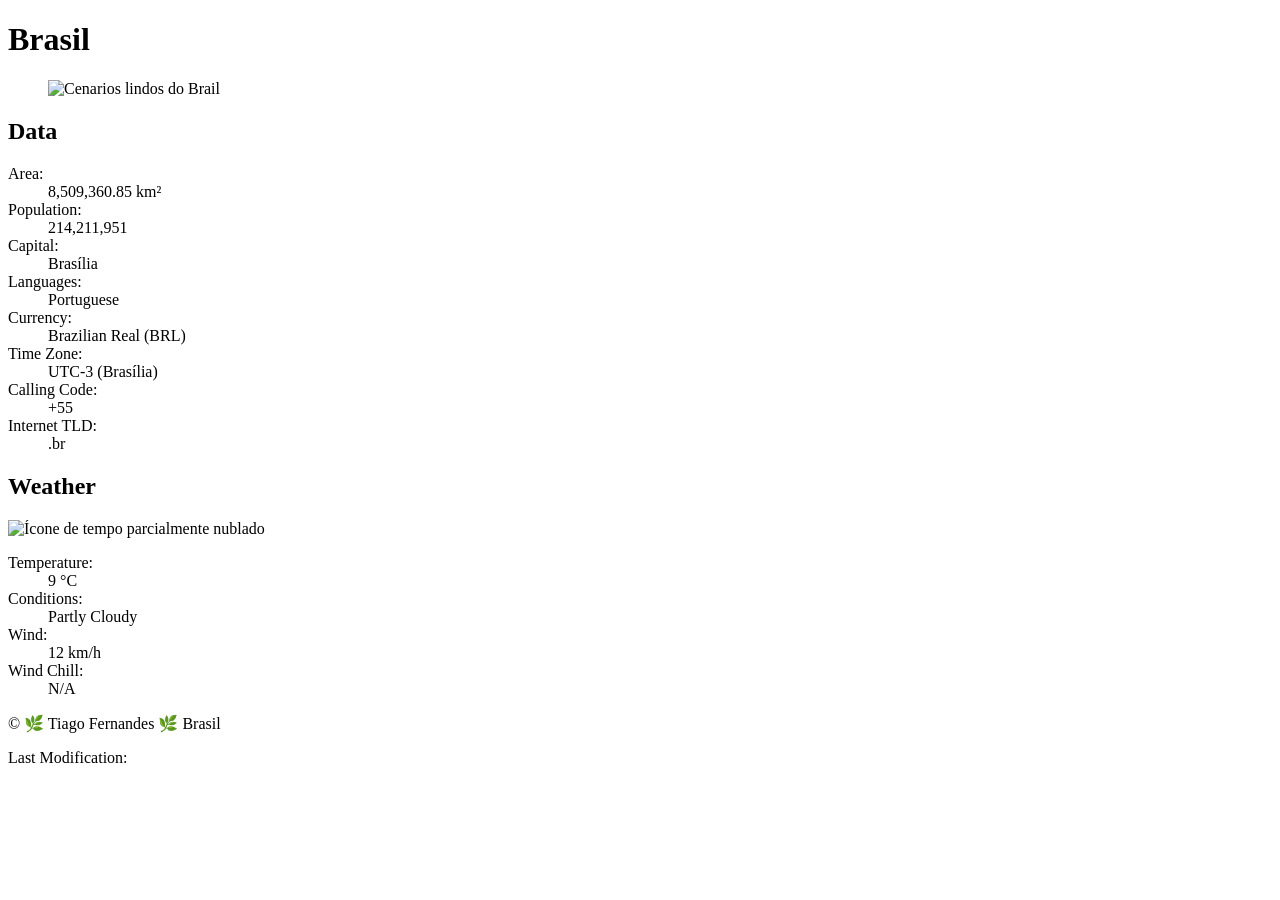
==== local.html @ a6af2937 "Brasil" ====
<!DOCTYPE html>
<html lang="pt-BR">
<head>
  <meta charset="UTF-8">
  <meta name="viewport" content="width=device-width, initial-scale=1.0">
  <title>Brasil | Local</title>
  <meta name="description" content="Dados e clima do Brasil.">
  <link rel="preconnect" href="https://fonts.googleapis.com">
  <link rel="preconnect" href="https://fonts.gstatic.com" crossorigin>
  <link href="https://fonts.googleapis.com/css2?family=Lato:wght@300;400;700&display=swap" rel="stylesheet">
  <link rel="stylesheet" href="styles/local.css">
  <script src="scripts/local.js" defer></script>
</head>
<body>
  <header>
    <h1>Brasil</h1>
  </header>

  <main>
    <figure class="hero">
      <picture>
        <source media="(min-width: 700px)" srcset="images/pao_acucar.webp" width="1200" height="600">
        <img src="images/cristo.webp" width="480" height="640"
             alt="Cenarios lindos do Brail">
      </picture>
    </figure>

    <section class="data" aria-labelledby="data-title">
      <h2 id="data-title">Data</h2>
      <dl>
        <dt>Area:</dt><dd>8,509,360.85 km²</dd>
        <dt>Population:</dt><dd>214,211,951</dd>
        <dt>Capital:</dt><dd>Brasília</dd>
        <dt>Languages:</dt><dd>Portuguese</dd>
        <dt>Currency:</dt><dd>Brazilian Real (BRL)</dd>
        <dt>Time Zone:</dt><dd>UTC-3 (Brasília)</dd>
        <dt>Calling Code:</dt><dd>+55</dd>
        <dt>Internet TLD:</dt><dd>.br</dd>
      </dl>
    </section>

    <section class="weather" aria-labelledby="weather-title">
      <h2 id="weather-title">Weather</h2>
      <img class="weather-icon" src="images/partly-cloudy.svg" width="64" height="64"
           alt="Ícone de tempo parcialmente nublado">
      <dl>
        <dt>Temperature:</dt><dd><span id="temperatura">9</span> °C</dd>
        <dt>Conditions:</dt><dd>Partly Cloudy</dd>
        <dt>Wind:</dt><dd><span id="vento">12</span> km/h</dd>
        <dt>Wind Chill:</dt><dd id="sensacao">N/A</dd>
      </dl>
    </section>
  </main>

  <footer>
    <p>&copy;<span id="currentyear"></span> 🌿 Tiago Fernandes 🌿 Brasil</p>
    <p>Last Modification: <span id="lastModified"></span></p>
  </footer>
</body>
</html>
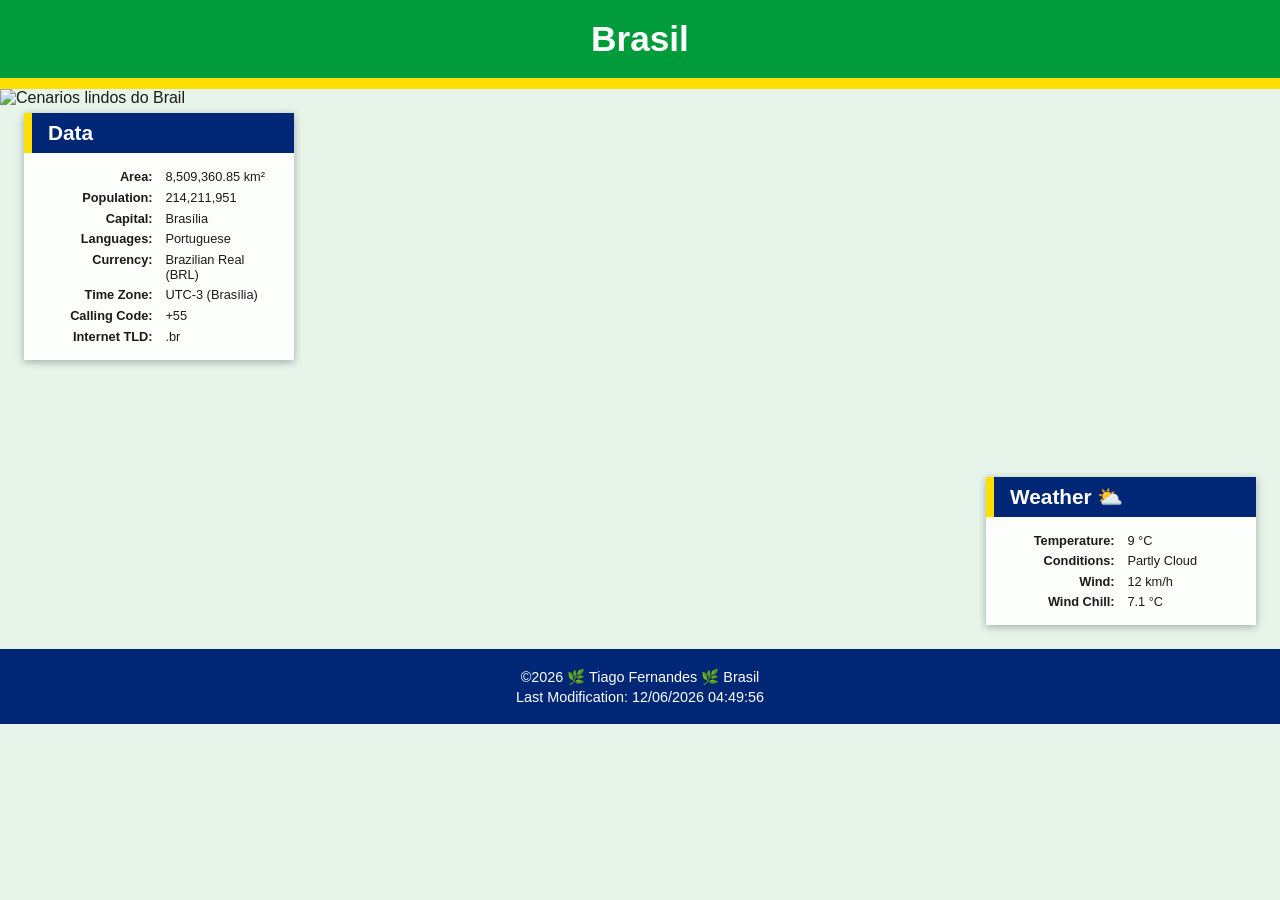
==== commit d0bace50: "Brasil" ====
--- a/local.html
+++ b/local.html
@@ -8,7 +8,7 @@
   <link rel="preconnect" href="https://fonts.googleapis.com">
   <link rel="preconnect" href="https://fonts.gstatic.com" crossorigin>
   <link href="https://fonts.googleapis.com/css2?family=Lato:wght@300;400;700&display=swap" rel="stylesheet">
-  <link rel="stylesheet" href="styles/local.css">
+  <link rel="stylesheet" href="estilos/local.css">
   <script src="scripts/local.js" defer></script>
 </head>
 <body>
@@ -45,7 +45,7 @@
            alt="Ícone de tempo parcialmente nublado">
       <dl>
         <dt>Temperature:</dt><dd><span id="temperatura">9</span> °C</dd>
-        <dt>Conditions:</dt><dd>Partly Cloudy</dd>
+        <dt>Conditions:</dt><dd>Partly Cloud</dd>
         <dt>Wind:</dt><dd><span id="vento">12</span> km/h</dd>
         <dt>Wind Chill:</dt><dd id="sensacao">N/A</dd>
       </dl>
--- a/estilos/local.css
+++ b/estilos/local.css
@@ -0,0 +1,108 @@
+:root {
+  --verde: #009c3b;
+  --amarelo: #ffdf00;
+  --azul: #002776;
+  --branco: #ffffff;
+  --fundo: #e6f4ea;
+  --texto: #1b1b1b;
+  --fonte: "Lato", Arial, sans-serif;
+}
+
+* { box-sizing: border-box; }
+
+body {
+  margin: 0;
+  font-family: var(--fonte);
+  color: var(--texto);
+  background-color: var(--fundo);
+}
+
+/* ---------- Mobile first ---------- */
+header {
+  background-color: var(--verde);
+  color: var(--branco);
+  text-align: center;
+  padding: 0.9rem 1rem;
+  border-bottom: 0.7rem solid var(--amarelo);
+}
+h1 { margin: 0; font-size: 1.5rem; }
+
+main {
+  max-width: 480px;
+  margin: 0 auto;
+  background-color: var(--branco);
+}
+
+.hero { margin: 0; }
+.hero img {
+  display: block;
+  width: 100%;
+  height: auto;
+  border-bottom: 3px solid var(--azul);
+}
+
+section { padding: 1rem; }
+section h2 {
+  margin: 0.5rem 0 1rem;
+  text-align: center;
+  font-size: 1.6rem;
+}
+
+dl {
+  display: grid;
+  grid-template-columns: 1fr 1fr;
+  gap: 0.35rem 0.8rem;
+  margin: 0;
+  font-size: 0.9rem;
+}
+dt { text-align: right; font-weight: 700; }
+dd { margin: 0; }
+
+.weather-icon { display: block; margin: 0 auto 1rem; }
+
+footer {
+  background-color: var(--azul);
+  color: var(--branco);
+  text-align: center;
+  padding: 1rem;
+  font-size: 0.9rem;
+}
+footer p { margin: 0.2rem 0; }
+
+/* ---------- Tela larga ---------- */
+@media (min-width: 700px) {
+  header { padding: 1.2rem; }
+  h1 { font-size: 2.2rem; }
+
+  main {
+    position: relative;
+    max-width: none;
+    background: none;
+  }
+  .hero img { border: 0; height: 560px; object-fit: cover; }
+
+  section {
+    position: absolute;
+    width: 270px;
+    padding: 0 0 1rem;
+    background-color: rgba(255, 255, 255, 0.88);
+    box-shadow: 0 2px 8px rgba(0, 0, 0, 0.3);
+  }
+  section h2 {
+    margin: 0 0 1rem;
+    padding: 0.5rem 1rem;
+    text-align: left;
+    font-size: 1.3rem;
+    color: var(--branco);
+    background-color: var(--azul);
+    border-left: 0.5rem solid var(--amarelo);
+  }
+  section dl { padding: 0 1rem; font-size: 0.8rem; }
+
+  .data { top: 1.5rem; left: 1.5rem; }
+  .weather { bottom: 1.5rem; right: 1.5rem; }
+
+  /* Pseudoelemento: ícone do clima após o título "Weather" */
+  .weather h2::after { content: " ⛅"; }
+  .weather-icon { display: none; }
+}
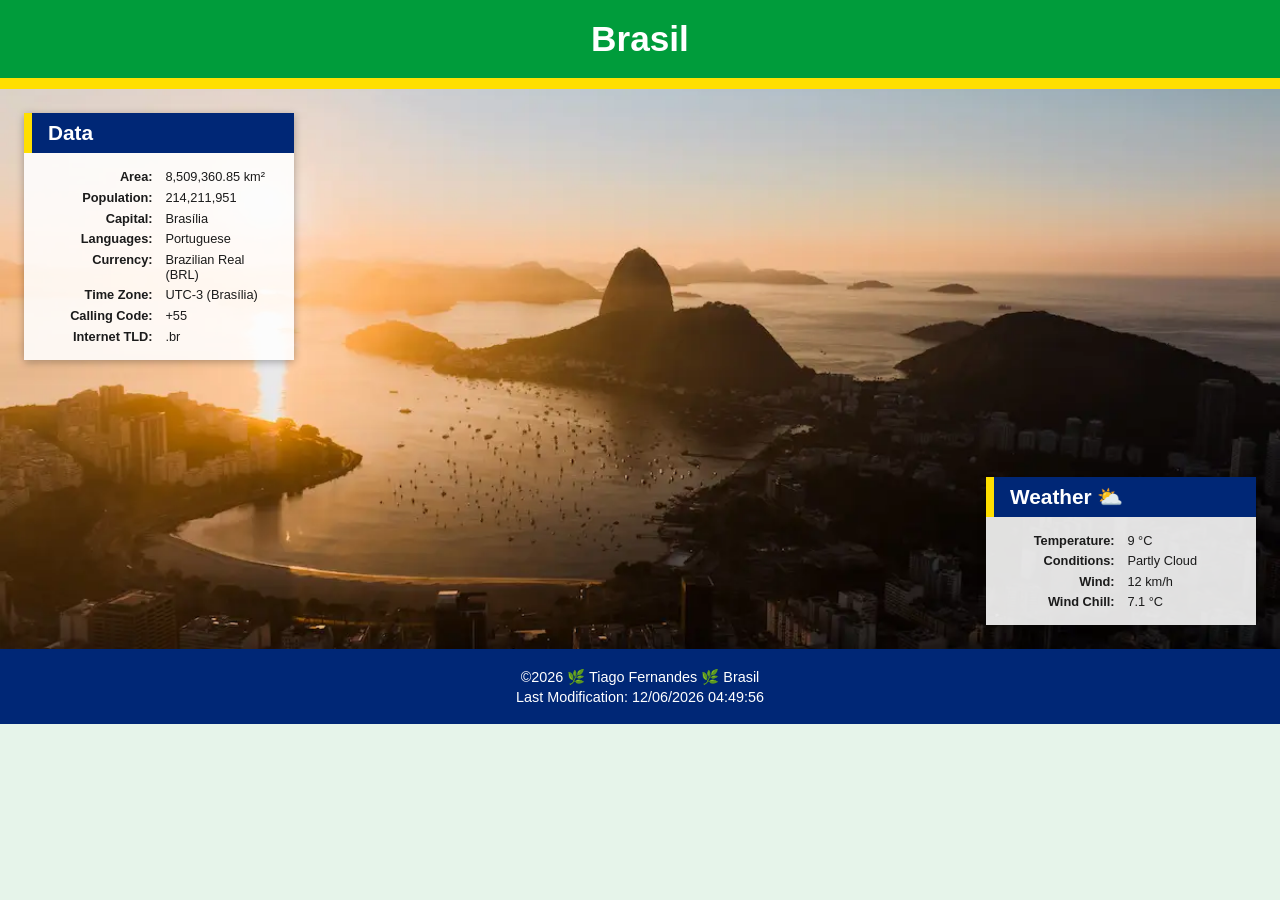
==== commit 9edecc03: "Brasil" ====
--- a/local.html
+++ b/local.html
@@ -19,8 +19,8 @@
   <main>
     <figure class="hero">
       <picture>
-        <source media="(min-width: 700px)" srcset="images/pao_acucar.webp" width="1200" height="600">
-        <img src="images/cristo.webp" width="480" height="640"
+        <source media="(min-width: 700px)" srcset="imagens/pao_acucar.webp" width="1200" height="600">
+        <img src="imagens/cristo.webp" width="480" height="640"
              alt="Cenarios lindos do Brail">
       </picture>
     </figure>
@@ -41,7 +41,7 @@
 
     <section class="weather" aria-labelledby="weather-title">
       <h2 id="weather-title">Weather</h2>
-      <img class="weather-icon" src="images/partly-cloudy.svg" width="64" height="64"
+      <img class="weather-icon" src="imagens/partly-cloudy.svg" width="64" height="64"
            alt="Ícone de tempo parcialmente nublado">
       <dl>
         <dt>Temperature:</dt><dd><span id="temperatura">9</span> °C</dd>
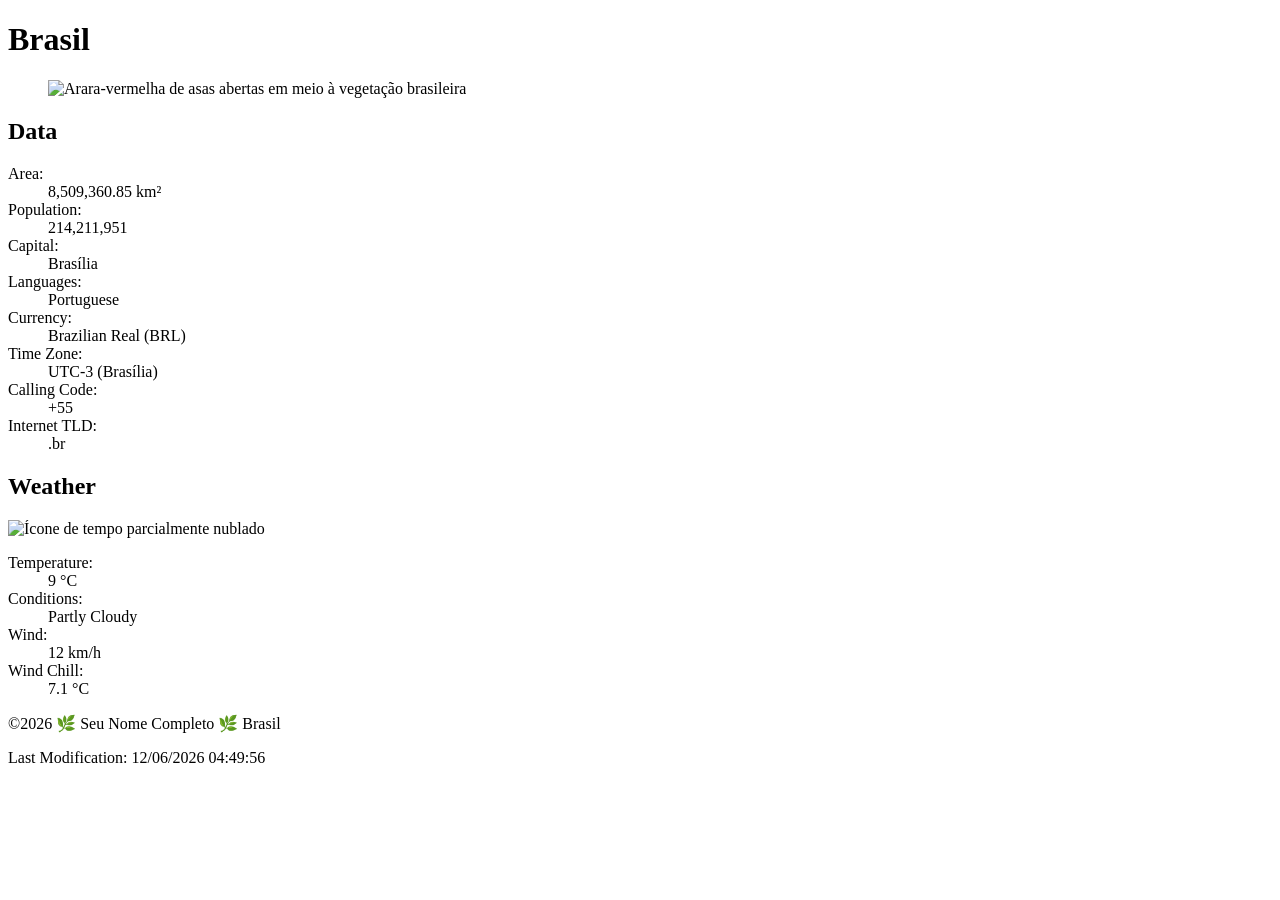
==== commit 7a8d8d26: "local" ====
--- a/local.html
+++ b/local.html
@@ -4,11 +4,12 @@
   <meta charset="UTF-8">
   <meta name="viewport" content="width=device-width, initial-scale=1.0">
   <title>Brasil | Local</title>
-  <meta name="description" content="Dados e clima do Brasil.">
+  <meta name="description" content="Conheça o Brasil: área, população, capital, idioma, moeda, fuso horário e o clima atual com sensação térmica.">
+  <meta name="author" content="Seu Nome Completo">
   <link rel="preconnect" href="https://fonts.googleapis.com">
   <link rel="preconnect" href="https://fonts.gstatic.com" crossorigin>
   <link href="https://fonts.googleapis.com/css2?family=Lato:wght@300;400;700&display=swap" rel="stylesheet">
-  <link rel="stylesheet" href="estilos/local.css">
+  <link rel="stylesheet" href="styles/local.css">
   <script src="scripts/local.js" defer></script>
 </head>
 <body>
@@ -19,9 +20,9 @@
   <main>
     <figure class="hero">
       <picture>
-        <source media="(min-width: 700px)" srcset="imagens/pao_acucar.webp" width="1200" height="600">
-        <img src="imagens/cristo.webp" width="480" height="640"
-             alt="Cenarios lindos do Brail">
+        <source media="(min-width: 700px)" srcset="images/brasil-large.webp" width="1200" height="600">
+        <img src="images/brasil-small.webp" width="480" height="640"
+             alt="Arara-vermelha de asas abertas em meio à vegetação brasileira">
       </picture>
     </figure>
 
@@ -41,11 +42,11 @@
 
     <section class="weather" aria-labelledby="weather-title">
       <h2 id="weather-title">Weather</h2>
-      <img class="weather-icon" src="imagens/partly-cloudy.svg" width="64" height="64"
+      <img class="weather-icon" src="images/partly-cloudy.svg" width="64" height="64"
            alt="Ícone de tempo parcialmente nublado">
       <dl>
         <dt>Temperature:</dt><dd><span id="temperatura">9</span> °C</dd>
-        <dt>Conditions:</dt><dd>Partly Cloud</dd>
+        <dt>Conditions:</dt><dd>Partly Cloudy</dd>
         <dt>Wind:</dt><dd><span id="vento">12</span> km/h</dd>
         <dt>Wind Chill:</dt><dd id="sensacao">N/A</dd>
       </dl>
@@ -53,8 +54,8 @@
   </main>
 
   <footer>
-    <p>&copy;<span id="currentyear"></span> 🌿 Tiago Fernandes 🌿 Brasil</p>
+    <p>&copy;<span id="currentyear"></span> 🌿 Seu Nome Completo 🌿 Brasil</p>
     <p>Last Modification: <span id="lastModified"></span></p>
   </footer>
 </body>
-</html>+</html>
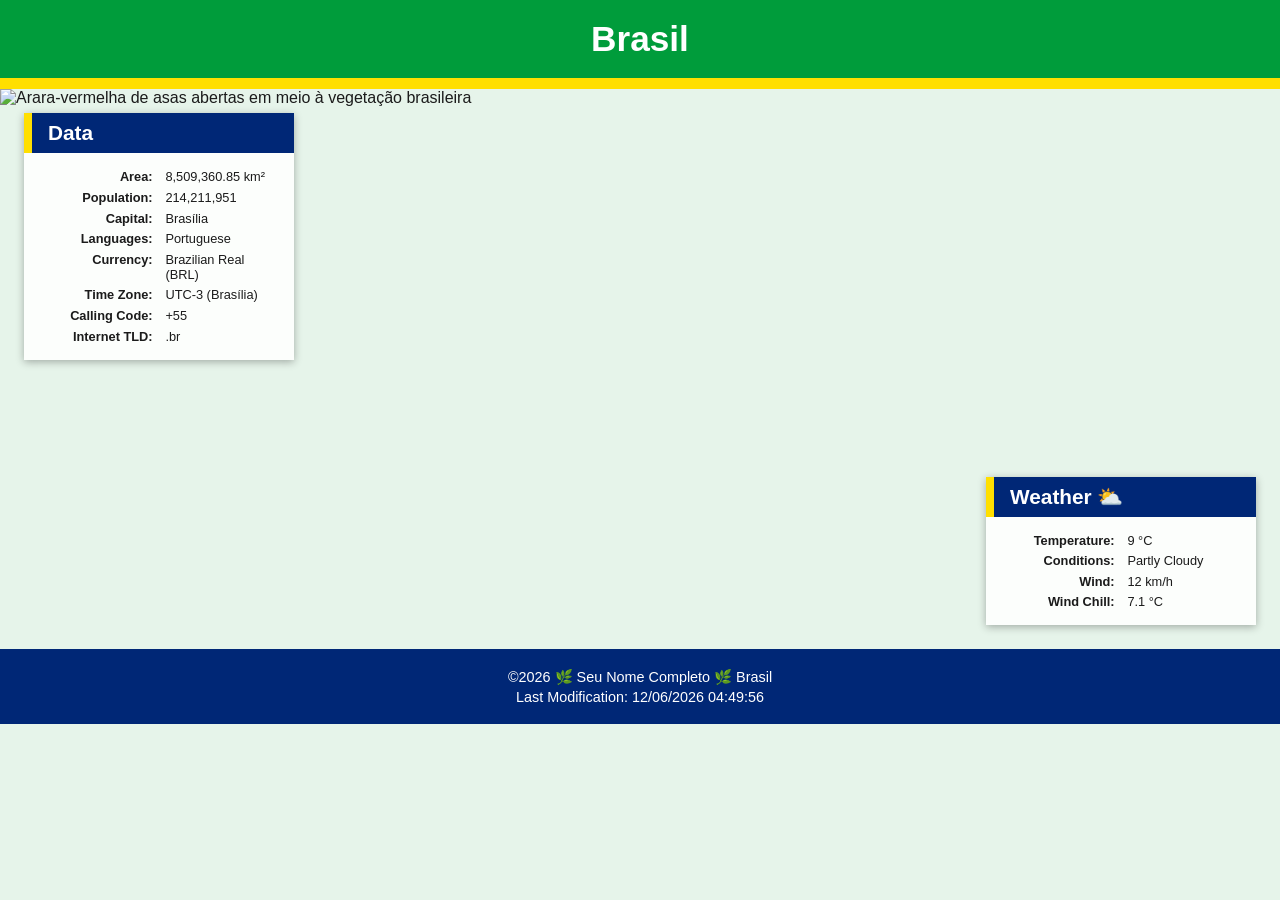
==== commit fd0bd398: "local" ====
--- a/local.html
+++ b/local.html
@@ -6,10 +6,10 @@
   <title>Brasil | Local</title>
   <meta name="description" content="Conheça o Brasil: área, população, capital, idioma, moeda, fuso horário e o clima atual com sensação térmica.">
   <meta name="author" content="Seu Nome Completo">
+  <link rel="stylesheet" href="estilos/local.css">
   <link rel="preconnect" href="https://fonts.googleapis.com">
   <link rel="preconnect" href="https://fonts.gstatic.com" crossorigin>
   <link href="https://fonts.googleapis.com/css2?family=Lato:wght@300;400;700&display=swap" rel="stylesheet">
-  <link rel="stylesheet" href="styles/local.css">
   <script src="scripts/local.js" defer></script>
 </head>
 <body>
@@ -58,4 +58,4 @@
     <p>Last Modification: <span id="lastModified"></span></p>
   </footer>
 </body>
-</html>
+</html>
--- a/estilos/local.css
+++ b/estilos/local.css
@@ -0,0 +1,108 @@
+:root {
+  --verde: #009c3b;
+  --amarelo: #ffdf00;
+  --azul: #002776;
+  --branco: #ffffff;
+  --fundo: #e6f4ea;
+  --texto: #1b1b1b;
+  --fonte: "Lato", Arial, sans-serif;
+}
+
+* { box-sizing: border-box; }
+
+body {
+  margin: 0;
+  font-family: var(--fonte);
+  color: var(--texto);
+  background-color: var(--fundo);
+}
+
+/* ---------- Mobile first ---------- */
+header {
+  background-color: var(--verde);
+  color: var(--branco);
+  text-align: center;
+  padding: 0.9rem 1rem;
+  border-bottom: 0.7rem solid var(--amarelo);
+}
+h1 { margin: 0; font-size: 1.5rem; }
+
+main {
+  max-width: 480px;
+  margin: 0 auto;
+  background-color: var(--branco);
+}
+
+.hero { margin: 0; }
+.hero img {
+  display: block;
+  width: 100%;
+  height: auto;
+  border-bottom: 3px solid var(--azul);
+}
+
+section { padding: 1rem; }
+section h2 {
+  margin: 0.5rem 0 1rem;
+  text-align: center;
+  font-size: 1.6rem;
+}
+
+dl {
+  display: grid;
+  grid-template-columns: 1fr 1fr;
+  gap: 0.35rem 0.8rem;
+  margin: 0;
+  font-size: 0.9rem;
+}
+dt { text-align: right; font-weight: 700; }
+dd { margin: 0; }
+
+.weather-icon { display: block; margin: 0 auto 1rem; }
+
+footer {
+  background-color: var(--azul);
+  color: var(--branco);
+  text-align: center;
+  padding: 1rem;
+  font-size: 0.9rem;
+}
+footer p { margin: 0.2rem 0; }
+
+/* ---------- Tela larga ---------- */
+@media (min-width: 700px) {
+  header { padding: 1.2rem; }
+  h1 { font-size: 2.2rem; }
+
+  main {
+    position: relative;
+    max-width: none;
+    background: none;
+  }
+  .hero img { border: 0; height: 560px; object-fit: cover; }
+
+  section {
+    position: absolute;
+    width: 270px;
+    padding: 0 0 1rem;
+    background-color: rgba(255, 255, 255, 0.88);
+    box-shadow: 0 2px 8px rgba(0, 0, 0, 0.3);
+  }
+  section h2 {
+    margin: 0 0 1rem;
+    padding: 0.5rem 1rem;
+    text-align: left;
+    font-size: 1.3rem;
+    color: var(--branco);
+    background-color: var(--azul);
+    border-left: 0.5rem solid var(--amarelo);
+  }
+  section dl { padding: 0 1rem; font-size: 0.8rem; }
+
+  .data { top: 1.5rem; left: 1.5rem; }
+  .weather { bottom: 1.5rem; right: 1.5rem; }
+
+  /* Pseudoelemento: ícone do clima após o título "Weather" */
+  .weather h2::after { content: " ⛅"; }
+  .weather-icon { display: none; }
+}
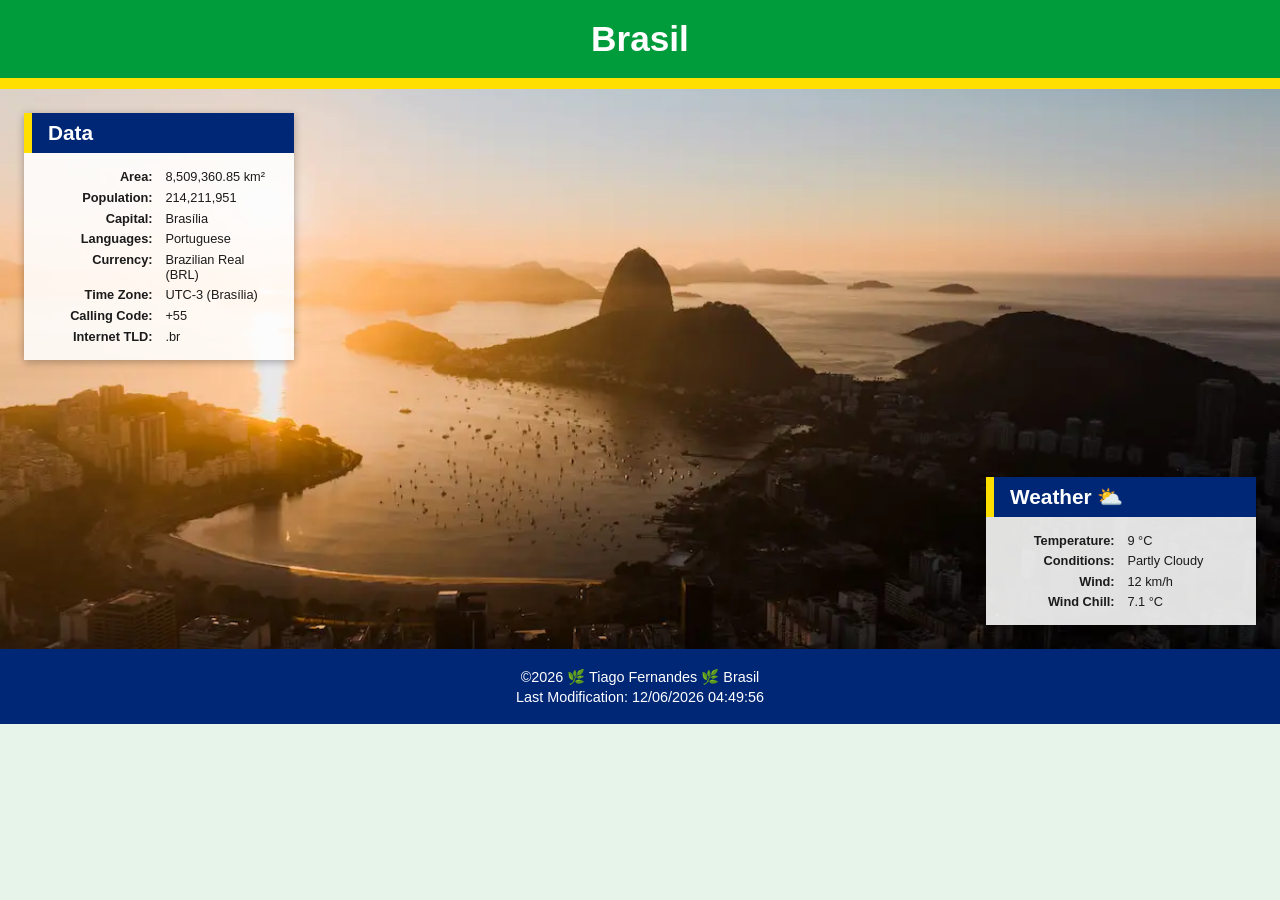
==== commit eab95352: "local" ====
--- a/local.html
+++ b/local.html
@@ -20,12 +20,11 @@
   <main>
     <figure class="hero">
       <picture>
-        <source media="(min-width: 700px)" srcset="images/brasil-large.webp" width="1200" height="600">
-        <img src="images/brasil-small.webp" width="480" height="640"
-             alt="Arara-vermelha de asas abertas em meio à vegetação brasileira">
+        <source media="(min-width: 700px)" srcset="imagens/pao_acucar.webp" width="1200" height="600">
+        <img src="imagens/cristo.webp" width="480" height="640"
+             alt="Pão de Açucar, um icone lindo na cidade do Rio de janeiro">
       </picture>
     </figure>
-
     <section class="data" aria-labelledby="data-title">
       <h2 id="data-title">Data</h2>
       <dl>
@@ -42,7 +41,7 @@
 
     <section class="weather" aria-labelledby="weather-title">
       <h2 id="weather-title">Weather</h2>
-      <img class="weather-icon" src="images/partly-cloudy.svg" width="64" height="64"
+      <img class="weather-icon" src="imagens/partly-cloudy.svg" width="64" height="64"
            alt="Ícone de tempo parcialmente nublado">
       <dl>
         <dt>Temperature:</dt><dd><span id="temperatura">9</span> °C</dd>
@@ -54,7 +53,7 @@
   </main>
 
   <footer>
-    <p>&copy;<span id="currentyear"></span> 🌿 Seu Nome Completo 🌿 Brasil</p>
+    <p>&copy;<span id="currentyear"></span> 🌿 Tiago Fernandes 🌿 Brasil</p>
     <p>Last Modification: <span id="lastModified"></span></p>
   </footer>
 </body>
